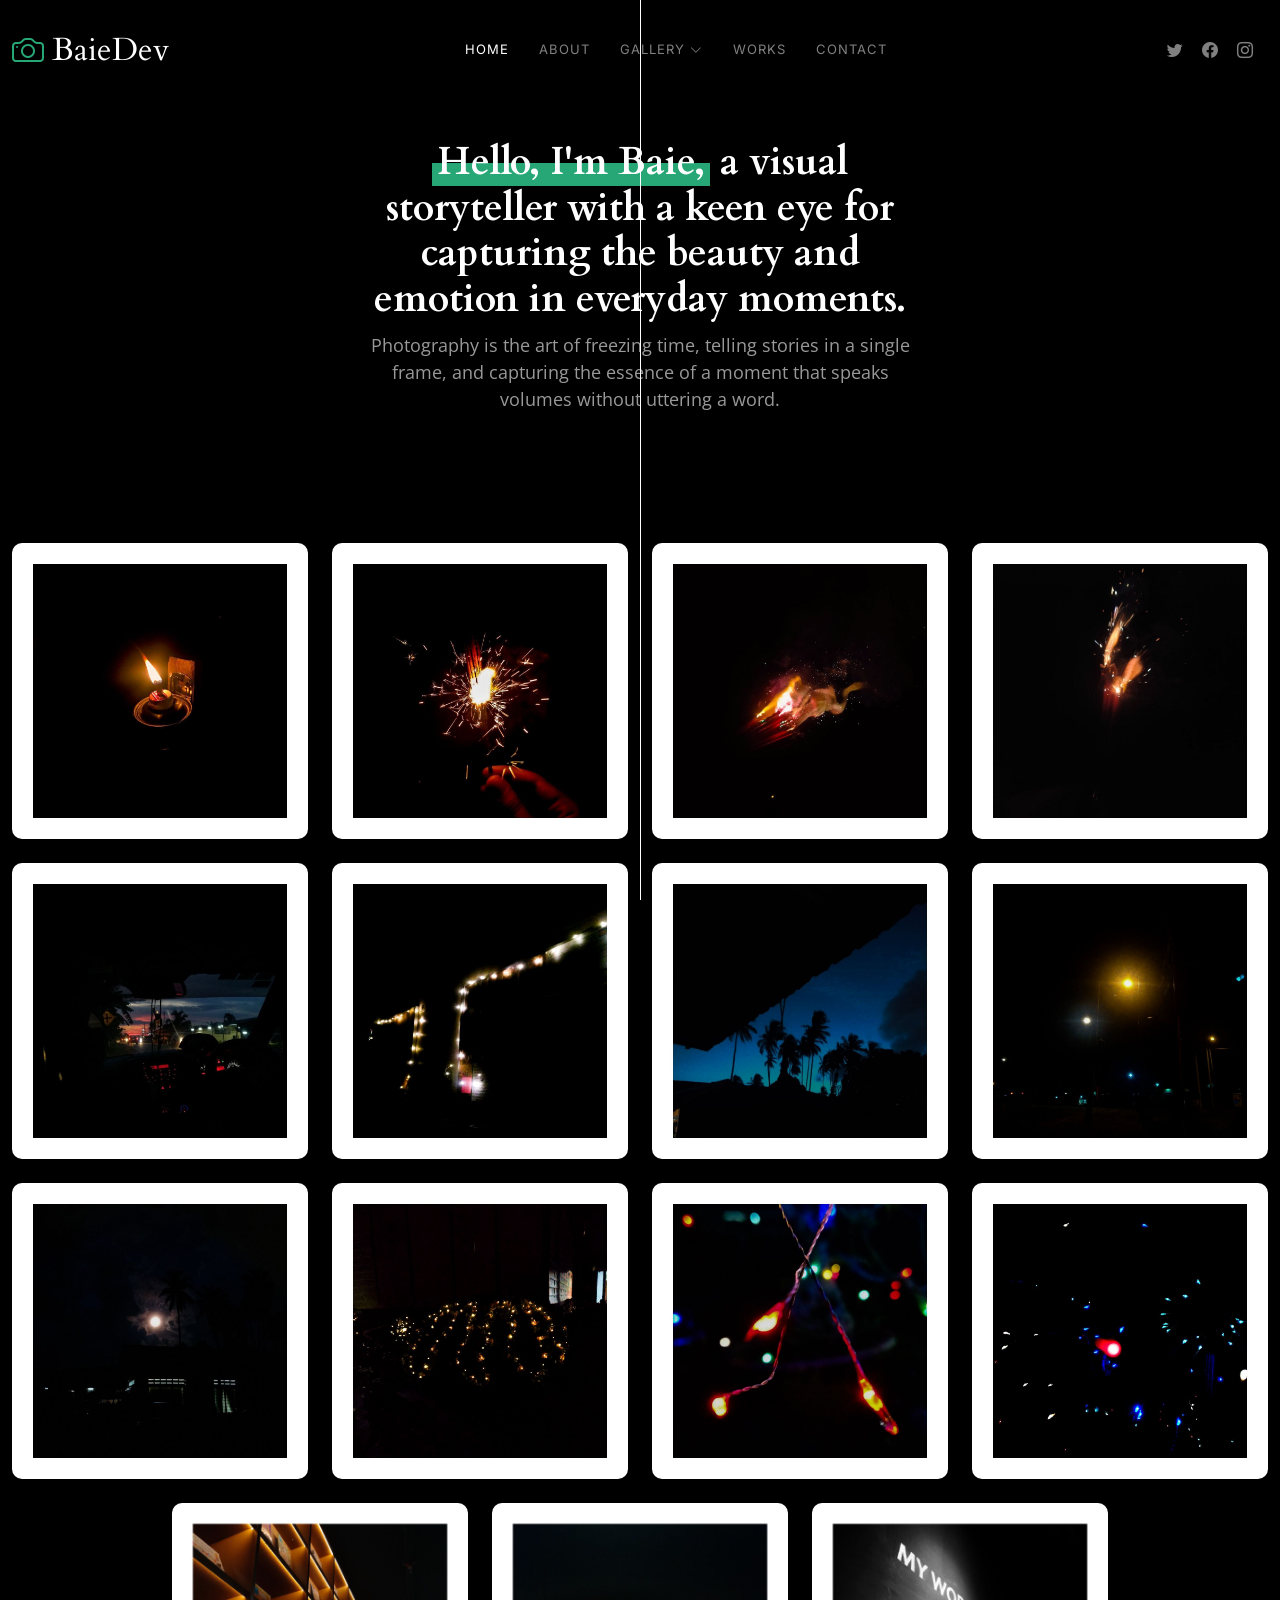
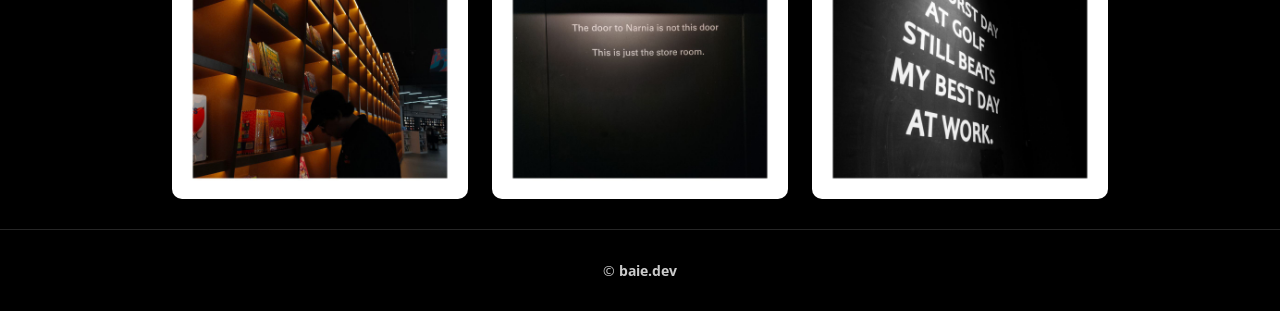
==== index.html @ 37c47ef6 "1st commit" ====
<!DOCTYPE html>
<html lang="en">

<head>
	<meta charset="utf-8">
	<meta content="width=device-width, initial-scale=1.0" name="viewport">

	<title>BaieDev - Photographer Portfolio</title>
	<meta content="" name="description">
	<meta content="" name="keywords">

	<!-- Favicons -->
	<link href="assets/img/favicon.png" rel="icon">
	<link href="assets/img/apple-touch-icon.png" rel="apple-touch-icon">

	<!-- Google Fonts -->
	<link rel="preconnect" href="https://fonts.googleapis.com">
	<link rel="preconnect" href="https://fonts.gstatic.com" crossorigin>
	<link
		href="https://fonts.googleapis.com/css2?family=Open+Sans:ital,wght@0,300;0,400;0,500;0,600;0,700;1,300;1,400;1,600;1,700&family=Inter:ital,wght@0,300;0,400;0,500;0,600;0,700;1,300;1,400;1,500;1,600;1,700&family=Cardo:ital,wght@0,400;0,700;1,400&display=swap"
		rel="stylesheet">

	<!-- Vendor CSS Files -->
	<link href="assets/vendor/bootstrap/css/bootstrap.min.css" rel="stylesheet">
	<link href="assets/vendor/bootstrap-icons/bootstrap-icons.css" rel="stylesheet">
	<link href="assets/vendor/swiper/swiper-bundle.min.css" rel="stylesheet">
	<link href="assets/vendor/glightbox/css/glightbox.min.css" rel="stylesheet">
	<link href="assets/vendor/aos/aos.css" rel="stylesheet">

	<!-- Template Main CSS File -->
	<link href="assets/css/main.css" rel="stylesheet">

	<!-- =======================================================
  * Template Name: Photofolio
  * Updated: Sep 18 2023 with Bootstrap v5.3.2
  * Template URL: https://bootstrapmade.com/photofolio-bootstrap-photography-website-template/
  * Author: BootstrapMade.com
  * License: https://bootstrapmade.com/license/
  ======================================================== -->
</head>

<body>

	<!-- ======= Header ======= -->
	<header id="header" class="header d-flex align-items-center fixed-top">
		<div class="container-fluid d-flex align-items-center justify-content-between">

			<a href="index.html" class="logo d-flex align-items-center  me-auto me-lg-0">
				<!-- Uncomment the line below if you also wish to use an image logo -->
				<!-- <img src="assets/img/logo.png" alt=""> -->
				<i class="bi bi-camera"></i>
				<h1>BaieDev</h1>
			</a>

			<nav id="navbar" class="navbar">
				<ul>
					<li><a href="index.html" class="active">Home</a></li>
					<li><a href="about.html">About</a></li>
					<li class="dropdown"><a href="#"><span>Gallery</span> <i
								class="bi bi-chevron-down dropdown-indicator"></i></a>
						<ul>
							<li><a href="long-shot.html">Long Shot</a></li>
							<li><a href="medium-shot.html">Medium Shot</a></li>
							<li><a href="close-up.html">Close Up</a></li>
							<li><a href="high-angle.html">High Angle</a></li>
							<li><a href="close-angle.html">Close Angle</a></li>
							<!-- <li><a href="gallery.html">Travel</a></li> -->
							<!-- <li class="dropdown"><a href="#"><span>Sub Menu</span> <i class="bi bi-chevron-down dropdown-indicator"></i></a> -->
							<ul>
								<!-- <li><a href="#">Sub Menu 1</a></li>
                  <li><a href="#">Sub Menu 2</a></li>
                  <li><a href="#">Sub Menu 3</a></li> -->
							</ul>
					</li>
				</ul>
				</li>
				<li><a href="works.html">Works</a></li>
				<li><a href="contact.html">Contact</a></li>
				</ul>
			</nav><!-- .navbar -->

			<div class="header-social-links">
				<a href="#" class="twitter"><i class="bi bi-twitter"></i></a>
				<a href="#" class="facebook"><i class="bi bi-facebook"></i></a>
				<a href="#" class="instagram"><i class="bi bi-instagram"></i></a>
				<!-- <a href="#" class="linkedin"><i class="bi bi-linkedin"></i></i></a> -->
			</div>
			<i class="mobile-nav-toggle mobile-nav-show bi bi-list"></i>
			<i class="mobile-nav-toggle mobile-nav-hide d-none bi bi-x"></i>

		</div>
	</header><!-- End Header -->

	<!-- ======= Hero Section ======= -->
	<section id="hero" class="hero d-flex flex-column justify-content-center align-items-center" data-aos="fade"
		data-aos-delay="1500">
		<div class="container">
			<div class="row justify-content-center">
				<div class="col-lg-6 text-center">
					<h2> <span>Hello, I'm Baie,</span>
						a visual storyteller with a keen eye for capturing the beauty and emotion in everyday moments.
					</h2>
					<p>Photography is the art of freezing time, telling stories in a single frame, and capturing the
						essence of a
						moment that speaks volumes without uttering a word.</p>

				</div>
			</div>
		</div>
	</section><!-- End Hero Section -->

	<main id="main" data-aos="fade" data-aos-delay="1500">

		<!-- ======= Gallery Section ======= -->
		<section id="gallery" class="gallery">
			<div class="container-fluid">

				<div class="row gy-4 justify-content-center">
					<div class="col-xl-3 col-lg-4 col-md-6">
						<div class="gallery-item h-100">
							<img src="assets/img/gallery/1.jpg" class="img-fluid" alt="">
							<div class="gallery-links d-flex align-items-center justify-content-center">
								<a href="assets/img/gallery/1.jpg" title="Gallery 1" class="glightbox preview-link"><i
										class="bi bi-arrows-angle-expand"></i></a>
								
							</div>
						</div>
					</div><!-- End Gallery Item -->
					<div class="col-xl-3 col-lg-4 col-md-6">
						<div class="gallery-item h-100">
							<img src="assets/img/gallery/2.jpg" class="img-fluid" alt="">
							<div class="gallery-links d-flex align-items-center justify-content-center">
								<a href="assets/img/gallery/2.jpg" title="Gallery 2" class="glightbox preview-link"><i
										class="bi bi-arrows-angle-expand"></i></a>
								
							</div>
						</div>
					</div><!-- End Gallery Item -->
					<div class="col-xl-3 col-lg-4 col-md-6">
						<div class="gallery-item h-100">
							<img src="assets/img/gallery/3.jpg" class="img-fluid" alt="">
							<div class="gallery-links d-flex align-items-center justify-content-center">
								<a href="assets/img/gallery/3.jpg" title="Gallery 3" class="glightbox preview-link"><i
										class="bi bi-arrows-angle-expand"></i></a>
								
							</div>
						</div>
					</div><!-- End Gallery Item -->
					<div class="col-xl-3 col-lg-4 col-md-6">
						<div class="gallery-item h-100">
							<img src="assets/img/gallery/4.jpg" class="img-fluid" alt="">
							<div class="gallery-links d-flex align-items-center justify-content-center">
								<a href="assets/img/gallery/4.jpg" title="Gallery 4" class="glightbox preview-link"><i
										class="bi bi-arrows-angle-expand"></i></a>
								
							</div>
						</div>
					</div><!-- End Gallery Item -->
					<div class="col-xl-3 col-lg-4 col-md-6">
						<div class="gallery-item h-100">
							<img src="assets/img/gallery/5.jpg" class="img-fluid" alt="">
							<div class="gallery-links d-flex align-items-center justify-content-center">
								<a href="assets/img/gallery/5.jpg" title="Gallery 5" class="glightbox preview-link"><i
										class="bi bi-arrows-angle-expand"></i></a>
								
							</div>
						</div>
					</div><!-- End Gallery Item -->
					<div class="col-xl-3 col-lg-4 col-md-6">
						<div class="gallery-item h-100">
							<img src="assets/img/gallery/6.jpg" class="img-fluid" alt="">
							<div class="gallery-links d-flex align-items-center justify-content-center">
								<a href="assets/img/gallery/6.jpg" title="Gallery 6" class="glightbox preview-link"><i
										class="bi bi-arrows-angle-expand"></i></a>
								
							</div>
						</div>
					</div><!-- End Gallery Item -->
					<div class="col-xl-3 col-lg-4 col-md-6">
						<div class="gallery-item h-100">
							<img src="assets/img/gallery/7.jpg" class="img-fluid" alt="">
							<div class="gallery-links d-flex align-items-center justify-content-center">
								<a href="assets/img/gallery/7.jpg" title="Gallery 7" class="glightbox preview-link"><i
										class="bi bi-arrows-angle-expand"></i></a>
								
							</div>
						</div>
					</div><!-- End Gallery Item -->
					<div class="col-xl-3 col-lg-4 col-md-6">
						<div class="gallery-item h-100">
							<img src="assets/img/gallery/8.jpg" class="img-fluid" alt="">
							<div class="gallery-links d-flex align-items-center justify-content-center">
								<a href="assets/img/gallery/8.jpg" title="Gallery 8" class="glightbox preview-link"><i
										class="bi bi-arrows-angle-expand"></i></a>
								
							</div>
						</div>
					</div><!-- End Gallery Item -->
					<div class="col-xl-3 col-lg-4 col-md-6">
						<div class="gallery-item h-100">
							<img src="assets/img/gallery/9.jpg" class="img-fluid" alt="">
							<div class="gallery-links d-flex align-items-center justify-content-center">
								<a href="assets/img/gallery/9.jpg" title="Gallery 9" class="glightbox preview-link"><i
										class="bi bi-arrows-angle-expand"></i></a>
								
							</div>
						</div>
					</div><!-- End Gallery Item -->
					<div class="col-xl-3 col-lg-4 col-md-6">
						<div class="gallery-item h-100">
							<img src="assets/img/gallery/10.jpg" class="img-fluid" alt="">
							<div class="gallery-links d-flex align-items-center justify-content-center">
								<a href="assets/img/gallery/10.jpg" title="Gallery 10" class="glightbox preview-link"><i
										class="bi bi-arrows-angle-expand"></i></a>
								
							</div>
						</div>
					</div><!-- End Gallery Item -->
					<div class="col-xl-3 col-lg-4 col-md-6">
						<div class="gallery-item h-100">
							<img src="assets/img/gallery/11.jpg" class="img-fluid" alt="">
							<div class="gallery-links d-flex align-items-center justify-content-center">
								<a href="assets/img/gallery/11.jpg" title="Gallery 11" class="glightbox preview-link"><i
										class="bi bi-arrows-angle-expand"></i></a>
								
							</div>
						</div>
					</div><!-- End Gallery Item -->
					<div class="col-xl-3 col-lg-4 col-md-6">
						<div class="gallery-item h-100">
							<img src="assets/img/gallery/12.jpg" class="img-fluid" alt="">
							<div class="gallery-links d-flex align-items-center justify-content-center">
								<a href="assets/img/gallery/12.jpg" title="Gallery 12" class="glightbox preview-link"><i
										class="bi bi-arrows-angle-expand"></i></a>
								
							</div>
						</div>
					</div><!-- End Gallery Item -->
					<div class="col-xl-3 col-lg-4 col-md-6">
						<div class="gallery-item h-100">
							<img src="assets/img/gallery/13.jpg" class="img-fluid" alt="">
							<div class="gallery-links d-flex align-items-center justify-content-center">
								<a href="assets/img/gallery/13.jpg" title="Gallery 12" class="glightbox preview-link"><i
										class="bi bi-arrows-angle-expand"></i></a>
								
							</div>
						</div>
					</div><!-- End Gallery Item -->
					<div class="col-xl-3 col-lg-4 col-md-6">
						<div class="gallery-item h-100">
							<img src="assets/img/gallery/14.jpg" class="img-fluid" alt="">
							<div class="gallery-links d-flex align-items-center justify-content-center">
								<a href="assets/img/gallery/14.jpg" title="Gallery 12" class="glightbox preview-link"><i
										class="bi bi-arrows-angle-expand"></i></a>
								
							</div>
						</div>
					</div><!-- End Gallery Item -->
					<div class="col-xl-3 col-lg-4 col-md-6">
						<div class="gallery-item h-100">
							<img src="assets/img/gallery/16.jpg" class="img-fluid" alt="">
							<div class="gallery-links d-flex align-items-center justify-content-center">
								<a href="assets/img/gallery/16.jpg" title="Gallery 12" class="glightbox preview-link"><i
										class="bi bi-arrows-angle-expand"></i></a>
								
							</div>
						</div>
					</div><!-- End Gallery Item -->

				</div>
			</div>
			</div><!-- End Gallery Item -->

			</div>

			</div>
		</section><!-- End Gallery Section -->

	</main><!-- End #main -->

	<!-- ======= Footer ======= -->
	<footer id="footer" class="footer">
		<div class="container">
			<div class="copyright">
				&copy; <strong><span>baie.dev</span></strong>
			</div>
		</div>
	</footer><!-- End Footer -->

	<a href="#" class="scroll-top d-flex align-items-center justify-content-center"><i
			class="bi bi-arrow-up-short"></i></a>

	<div id="preloader">
		<div class="line"></div>
	</div>

	<!-- Vendor JS Files -->
	<script src="assets/vendor/bootstrap/js/bootstrap.bundle.min.js"></script>
	<script src="assets/vendor/swiper/swiper-bundle.min.js"></script>
	<script src="assets/vendor/glightbox/js/glightbox.min.js"></script>
	<script src="assets/vendor/aos/aos.js"></script>
	<script src="assets/vendor/php-email-form/validate.js"></script>

	<!-- Template Main JS File -->
	<script src="assets/js/main.js"></script>

</body>

</html>
---- assets/css/main.css ----
/**
* Template Name: PhotoFolio
* Updated: Sep 18 2023 with Bootstrap v5.3.2
* Template URL: https://bootstrapmade.com/photofolio-bootstrap-photography-website-template/
* Author: BootstrapMade.com
* License: https://bootstrapmade.com/license/
*/

/*--------------------------------------------------------------
# Set main reusable colors and fonts using CSS variables
# Learn more about CSS variables at https://developer.mozilla.org/en-US/docs/Web/CSS/Using_CSS_custom_properties
--------------------------------------------------------------*/
/* Fonts */
:root {
  --font-default: "Open Sans", system-ui, -apple-system, "Segoe UI", Roboto, "Helvetica Neue", Arial, "Noto Sans", "Liberation Sans", sans-serif, "Apple Color Emoji", "Segoe UI Emoji", "Segoe UI Symbol", "Noto Color Emoji";
  --font-primary: "Inter", sans-serif;
  --font-secondary: "Cardo", sans-serif;
}

/* Colors */
:root {
  --color-default: #fafafa;
  --color-primary: #27a776;
  --color-secondary: #161718;
}

/* Smooth scroll behavior */
:root {
  scroll-behavior: smooth;
}

/*--------------------------------------------------------------
# General
--------------------------------------------------------------*/
body {
  font-family: var(--font-default);
  color: var(--color-default);
  background-color: #000;
}

a {
  color: var(--color-primary);
  text-decoration: none;
}

a:hover {
  color: #32cf93;
  text-decoration: none;
}

h1,
h2,
h3,
h4,
h5,
h6 {
  font-family: var(--font-primary);
}

/*--------------------------------------------------------------
# Sections & Section Header
--------------------------------------------------------------*/
.section-header {
  padding-bottom: 40px;
}

.section-header h2 {
  font-size: 14px;
  font-weight: 500;
  padding: 0;
  line-height: 1px;
  margin: 0 0 5px 0;
  letter-spacing: 2px;
  text-transform: uppercase;
  color: rgba(255, 255, 255, 0.6);
  font-family: var(--font-primary);
}

.section-header h2::after {
  content: "";
  width: 120px;
  height: 1px;
  display: inline-block;
  background: #5bd9a9;
  margin: 4px 10px;
}

.section-header p {
  margin: 0;
  margin: 0;
  font-size: 36px;
  font-weight: 700;
  font-family: var(--font-secondary);
  color: #fff;
}

/*--------------------------------------------------------------
# Page Header
--------------------------------------------------------------*/
.page-header {
  padding: 120px 0 60px 0;
  min-height: 30vh;
  position: relative;
}

.page-header h2 {
  font-size: 56px;
  font-weight: 500;
  color: #fff;
  font-family: var(--font-secondary);
}

@media (max-width: 768px) {
  .page-header h2 {
    font-size: 36px;
  }
}

.page-header p {
  color: rgba(255, 255, 255, 0.8);
}

.page-header .cta-btn {
  font-family: var(--font-primary);
  font-weight: 400;
  font-size: 14px;
  display: inline-block;
  padding: 12px 40px;
  border-radius: 4px;
  letter-spacing: 1px;
  text-transform: uppercase;
  transition: 0.3s;
  color: #fff;
  background: var(--color-primary);
}

.page-header .cta-btn:hover {
  background: #2cbc85;
}

/*--------------------------------------------------------------
# Scroll top button
--------------------------------------------------------------*/
.scroll-top {
  position: fixed;
  visibility: hidden;
  opacity: 0;
  right: 15px;
  bottom: -15px;
  z-index: 99999;
  background: var(--color-primary);
  width: 44px;
  height: 44px;
  border-radius: 50px;
  transition: all 0.4s;
}

.scroll-top i {
  font-size: 24px;
  color: #fff;
  line-height: 0;
}

.scroll-top:hover {
  background: rgba(39, 167, 118, 0.8);
  color: #fff;
}

.scroll-top.active {
  visibility: visible;
  opacity: 1;
  bottom: 15px;
}

/*--------------------------------------------------------------
# Preloader
--------------------------------------------------------------*/
#preloader {
  display: flex;
  position: fixed;
  inset: 0;
  width: 100%;
  height: 100vh;
  z-index: 99999;
}

#preloader:before,
#preloader:after {
  content: "";
  background-color: var(--color-secondary);
  position: absolute;
  inset: 0;
  width: 50%;
  height: 100%;
  transition: all 0.3s ease 0s;
  z-index: -1;
}

#preloader:after {
  left: auto;
  right: 0;
}

#preloader .line {
  position: relative;
  overflow: hidden;
  margin: auto;
  width: 1px;
  height: 280px;
  transition: all 0.8s ease 0s;
}

#preloader .line:before {
  content: "";
  position: absolute;
  background-color: #fff;
  left: 0;
  top: 50%;
  width: 1px;
  height: 0%;
  transform: translateY(-50%);
  animation: lineincrease 1000ms ease-in-out 0s forwards;
}

#preloader .line:after {
  content: "";
  position: absolute;
  background-color: #999;
  left: 0;
  top: 0;
  width: 1px;
  height: 100%;
  transform: translateY(-100%);
  animation: linemove 1200ms linear 0s infinite;
  animation-delay: 2000ms;
}

#preloader.loaded .line {
  opacity: 0;
  height: 100% !important;
}

#preloader.loaded .line:after {
  opacity: 0;
}

#preloader.loaded:before,
#preloader.loaded:after {
  animation: preloaderfinish 300ms ease-in-out 500ms forwards;
}

@keyframes lineincrease {
  0% {
    height: 0%;
  }

  100% {
    height: 100%;
  }
}

@keyframes linemove {
  0% {
    transform: translateY(200%);
  }

  100% {
    transform: translateY(-100%);
  }
}

@keyframes preloaderfinish {
  0% {
    width: 5 0%;
  }

  100% {
    width: 0%;
  }
}

/*--------------------------------------------------------------
# Header
--------------------------------------------------------------*/
.header {
  transition: all 0.5s;
  z-index: 997;
  padding: 30px 0;
  background-color: #000;
}

.header .logo {
  transition: 0.3s;
}

.header .logo img {
  max-height: 40px;
  margin-right: 8px;
}

.header .logo h1 {
  font-size: 32px;
  margin: 0;
  font-weight: 400;
  color: #fff;
  font-family: var(--font-secondary);
}

.header .logo i {
  font-size: 32px;
  margin-right: 8px;
  line-height: 0;
}

@media (max-width: 575px) {
  .header .logo h1 {
    font-size: 26px;
  }

  .header .logo i {
    font-size: 24px;
  }
}

.header .header-social-links {
  padding-right: 15px;
}

.header .header-social-links a {
  color: rgba(255, 255, 255, 0.5);
  padding-left: 15px;
  display: inline-block;
  line-height: 0px;
  transition: 0.3s;
  font-size: 16px;
}

.header .header-social-links a:hover {
  color: #fff;
}

@media (max-width: 575px) {
  .header .header-social-links a {
    padding-left: 5px;
  }
}

/*--------------------------------------------------------------
# Desktop Navigation
--------------------------------------------------------------*/
@media (min-width: 1280px) {
  .navbar {
    padding: 0;
  }

  .navbar ul {
    margin: 0;
    padding: 0;
    display: flex;
    list-style: none;
    align-items: center;
  }

  .navbar li {
    position: relative;
  }

  .navbar a,
  .navbar a:focus {
    display: flex;
    align-items: center;
    justify-content: space-between;
    padding: 10px 0 10px 30px;
    font-family: var(--font-primary);
    text-transform: uppercase;
    letter-spacing: 1px;
    font-size: 13px;
    font-weight: 400;
    color: rgba(255, 255, 255, 0.5);
    white-space: nowrap;
    transition: 0.3s;
  }

  .navbar a i,
  .navbar a:focus i {
    font-size: 12px;
    line-height: 0;
    margin-left: 5px;
  }

  .navbar a:hover,
  .navbar .active,
  .navbar .active:focus,
  .navbar li:hover>a {
    color: #fff;
  }

  .navbar .dropdown ul {
    display: block;
    position: absolute;
    left: 14px;
    top: calc(100% + 30px);
    margin: 0;
    padding: 10px 0;
    z-index: 99;
    opacity: 0;
    visibility: hidden;
    background: var(--color-secondary);
    transition: 0.3s;
    border-radius: 4px;
  }

  .navbar .dropdown ul li {
    min-width: 200px;
  }

  .navbar .dropdown ul a {
    padding: 10px 20px;
    font-size: 15px;
    text-transform: none;
    font-weight: 400;
  }

  .navbar .dropdown ul a i {
    font-size: 12px;
  }

  .navbar .dropdown ul a:hover,
  .navbar .dropdown ul .active:hover,
  .navbar .dropdown ul li:hover>a {
    color: #fff;
  }

  .navbar .dropdown:hover>ul {
    opacity: 1;
    top: 100%;
    visibility: visible;
  }

  .navbar .dropdown .dropdown ul {
    top: 0;
    left: calc(100% - 30px);
    visibility: hidden;
  }

  .navbar .dropdown .dropdown:hover>ul {
    opacity: 1;
    top: 0;
    left: 100%;
    visibility: visible;
  }
}

@media (min-width: 1280px) and (max-width: 1366px) {
  .navbar .dropdown .dropdown ul {
    left: -90%;
  }

  .navbar .dropdown .dropdown:hover>ul {
    left: -100%;
  }
}

@media (min-width: 1280px) {

  .mobile-nav-show,
  .mobile-nav-hide {
    display: none;
  }
}

/*--------------------------------------------------------------
# Mobile Navigation
--------------------------------------------------------------*/
@media (max-width: 1279px) {
  .navbar {
    position: fixed;
    top: 0;
    right: -100%;
    width: 100%;
    max-width: 400px;
    bottom: 0;
    transition: 0.3s;
    z-index: 9997;
  }

  .navbar ul {
    position: absolute;
    inset: 0;
    padding: 50px 0 10px 0;
    margin: 0;
    background: rgba(0, 0, 0, 0.9);
    overflow-y: auto;
    transition: 0.3s;
    z-index: 9998;
  }

  .navbar a,
  .navbar a:focus {
    display: flex;
    align-items: center;
    justify-content: space-between;
    padding: 10px 20px;
    font-family: var(--font-primary);
    font-size: 13px;
    text-transform: uppercase;
    font-weight: 400;
    color: rgba(255, 255, 255, 0.5);
    letter-spacing: 1px;
    white-space: nowrap;
    transition: 0.3s;
  }

  .navbar a i,
  .navbar a:focus i {
    font-size: 12px;
    line-height: 0;
    margin-left: 5px;
  }

  .navbar a:hover,
  .navbar .active,
  .navbar .active:focus,
  .navbar li:hover>a {
    color: #fff;
  }

  .navbar .dropdown ul,
  .navbar .dropdown .dropdown ul {
    position: static;
    display: none;
    padding: 10px 0;
    margin: 10px 20px;
    transition: all 0.5s ease-in-out;
    border: 1px solid black;
  }

  .navbar .dropdown>.dropdown-active,
  .navbar .dropdown .dropdown>.dropdown-active {
    display: block;
  }

  .mobile-nav-show {
    color: #fff;
    font-size: 28px;
    cursor: pointer;
    line-height: 0;
    transition: 0.5s;
    z-index: 9999;
    margin: 0 10px 0 10px;
  }

  .mobile-nav-hide {
    color: #fff;
    font-size: 32px;
    cursor: pointer;
    line-height: 0;
    transition: 0.5s;
    position: fixed;
    right: 20px;
    top: 20px;
    z-index: 9999;
  }

  .mobile-nav-active {
    overflow: hidden;
  }

  .mobile-nav-active .navbar {
    right: 0;
  }

  .mobile-nav-active .navbar:before {
    content: "";
    position: fixed;
    inset: 0;
    background: rgba(22, 23, 24, 0.8);
    z-index: 9996;
  }
}

/*--------------------------------------------------------------
# About Section
--------------------------------------------------------------*/
.about .content h2 {
  font-weight: 700;
  font-size: 24px;
  color: var(--color-primary);
}

.about .content ul {
  list-style: none;
  padding: 0;
}

.about .content ul li {
  margin-bottom: 20px;
  display: flex;
  align-items: center;
}

.about .content ul strong {
  margin-right: 10px;
}

.about .content ul i {
  font-size: 16px;
  margin-right: 5px;
  color: var(--color-primary);
  line-height: 0;
}

/*--------------------------------------------------------------
# Testimonials Section
--------------------------------------------------------------*/
.testimonials {
  margin-top: 80px;
}

.testimonials .testimonial-item {
  box-sizing: content-box;
  padding: 30px;
  margin: 40px 30px;
  background: var(--color-secondary);
  min-height: 320px;
  display: flex;
  flex-direction: column;
  text-align: center;
  transition: 0.3s;
}

.testimonials .testimonial-item .stars {
  margin-bottom: 15px;
}

.testimonials .testimonial-item .stars i {
  color: #ffc107;
  margin: 0 1px;
}

.testimonials .testimonial-item .testimonial-img {
  width: 90px;
  border-radius: 50%;
  border: 5px solid #474a4d;
  margin: 0 auto;
}

.testimonials .testimonial-item h3 {
  font-size: 18px;
  font-weight: bold;
  margin: 10px 0 5px 0;
  color: #fff;
}

.testimonials .testimonial-item h4 {
  font-size: 14px;
  color: rgba(255, 255, 255, 0.5);
  margin: 0;
}

.testimonials .testimonial-item p {
  font-style: italic;
  margin: 0 auto 15px auto;
}

.testimonials .swiper-pagination {
  margin-top: 20px;
  position: relative;
}

.testimonials .swiper-pagination .swiper-pagination-bullet {
  width: 12px;
  height: 12px;
  background-color: rgba(255, 255, 255, 0.2);
  opacity: 1;
}

.testimonials .swiper-pagination .swiper-pagination-bullet-active {
  background-color: rgba(255, 255, 255, 0.5);
}

.testimonials .swiper-slide {
  opacity: 0.3;
}

@media (max-width: 1199px) {
  .testimonials .swiper-slide-active {
    opacity: 1;
  }

  .testimonials .swiper-pagination {
    margin-top: 0;
  }

  .testimonials .testimonial-item {
    margin: 40px 20px;
  }
}

@media (min-width: 1200px) {
  .testimonials .swiper-slide-next {
    opacity: 1;
    transform: scale(1.12);
  }
}

/*--------------------------------------------------------------
# Pricing Section
--------------------------------------------------------------*/
.gallery {
  margin-top: 40px;
}

.gallery .gallery-item {
  position: relative;
  overflow: hidden;
  border-radius: 10px;
}

.gallery .gallery-item img {
  transition: 0.3s;
}

.gallery .gallery-links {
  position: absolute;
  inset: 0;
  opacity: 0;
  transition: all ease-in-out 0.3s;
  background: rgba(0, 0, 0, 0.6);
  z-index: 3;
}

.gallery .gallery-links .preview-link,
.gallery .gallery-links .details-link {
  font-size: 20px;
  color: rgba(255, 255, 255, 0.5);
  transition: 0.3s;
  line-height: 1.2;
  margin: 30px 8px 0 8px;
}

.gallery .gallery-links .preview-link:hover,
.gallery .gallery-links .details-link:hover {
  color: #fff;
}

.gallery .gallery-links .details-link {
  font-size: 30px;
  line-height: 0;
}

.gallery .gallery-item:hover .gallery-links {
  opacity: 1;
}

.gallery .gallery-item:hover .preview-link,
.gallery .gallery-item:hover .details-link {
  margin-top: 0;
}

.gallery .gallery-item:hover img {
  transform: scale(1.1);
}

.glightbox-clean .gslide-description {
  background: #222425;
}

.glightbox-clean .gslide-title {
  color: rgba(255, 255, 255, 0.8);
  margin: 0;
}

/*--------------------------------------------------------------
# Gallery Single Section
--------------------------------------------------------------*/
.gallery-single .portfolio-details-slider img {
  width: 100%;
}

.gallery-single .portfolio-details-slider .swiper-pagination .swiper-pagination-bullet {
  width: 12px;
  height: 12px;
  background-color: rgba(255, 255, 255, 0.7);
  opacity: 1;
}

.gallery-single .portfolio-details-slider .swiper-pagination .swiper-pagination-bullet-active {
  background-color: var(--color-primary);
}

.gallery-single .swiper-button-prev,
.gallery-single .swiper-button-next {
  width: 48px;
  height: 48px;
}

.gallery-single .swiper-button-prev:after,
.gallery-single .swiper-button-next:after {
  color: rgba(255, 255, 255, 0.8);
  background-color: rgba(0, 0, 0, 0.2);
  font-size: 24px;
  border-radius: 50%;
  width: 48px;
  height: 48px;
  display: flex;
  align-items: center;
  justify-content: center;
  transition: 0.3s;
}

.gallery-single .swiper-button-prev:hover:after,
.gallery-single .swiper-button-next:hover:after {
  background-color: rgba(0, 0, 0, 0.6);
}

@media (max-width: 575px) {

  .gallery-single .swiper-button-prev,
  .gallery-single .swiper-button-next {
    display: none;
  }
}

.gallery-single .portfolio-info h3 {
  font-size: 22px;
  font-weight: 700;
  margin-bottom: 20px;
  padding-bottom: 20px;
  position: relative;
  font-family: var(--font-secondary);
}

.gallery-single .portfolio-info h3:after {
  content: "";
  position: absolute;
  display: block;
  width: 50px;
  height: 3px;
  background: var(--color-primary);
  left: 0;
  bottom: 0;
}

.gallery-single .portfolio-info ul {
  list-style: none;
  padding: 0;
  font-size: 15px;
}

.gallery-single .portfolio-info ul li {
  display: flex;
  flex-direction: column;
  padding-bottom: 15px;
}

.gallery-single .portfolio-info ul strong {
  text-transform: uppercase;
  font-weight: 400;
  color: #6b7075;
  font-size: 14px;
}

.gallery-single .portfolio-info .btn-visit {
  padding: 8px 40px;
  background: var(--color-primary);
  color: #fff;
  border-radius: 50px;
  transition: 0.3s;
}

.gallery-single .portfolio-info .btn-visit:hover {
  background: #2cbc85;
}

.gallery-single .portfolio-description h2 {
  font-size: 26px;
  font-weight: 700;
  margin-bottom: 20px;
  color: #fff;
  font-family: var(--font-secondary);
}

.gallery-single .portfolio-description p {
  padding: 0;
}

.gallery-single .portfolio-description .testimonial-item {
  padding: 30px 30px 0 30px;
  position: relative;
  background: var(--color-secondary);
  height: 100%;
  margin-bottom: 50px;
}

.gallery-single .portfolio-description .testimonial-item .testimonial-img {
  width: 90px;
  border-radius: 50px;
  border: 6px solid #2e3133;
  float: left;
  margin: 0 10px 0 0;
}

.gallery-single .portfolio-description .testimonial-item h3 {
  font-size: 18px;
  font-weight: bold;
  margin: 15px 0 5px 0;
  padding-top: 20px;
}

.gallery-single .portfolio-description .testimonial-item h4 {
  font-size: 14px;
  color: rgba(255, 255, 255, 0.6);
  margin: 0;
}

.gallery-single .portfolio-description .testimonial-item .quote-icon-left,
.gallery-single .portfolio-description .testimonial-item .quote-icon-right {
  color: #5bd9a9;
  font-size: 26px;
  line-height: 0;
}

.gallery-single .portfolio-description .testimonial-item .quote-icon-left {
  display: inline-block;
  left: -5px;
  position: relative;
}

.gallery-single .portfolio-description .testimonial-item .quote-icon-right {
  display: inline-block;
  right: -5px;
  position: relative;
  top: 10px;
  transform: scale(-1, -1);
}

.gallery-single .portfolio-description .testimonial-item p {
  font-style: italic;
  margin: 0 0 15px 0 0 0;
  padding: 0;
}

/*--------------------------------------------------------------
# Services Section
--------------------------------------------------------------*/
.services .service-item {
  padding: 50px 30px;
  transition: all ease-in-out 0.4s;
  background: var(--color-secondary);
  height: 100%;
  overflow: hidden;
  z-index: 1;
}

.services .service-item:before {
  content: "";
  position: absolute;
  background: #1d1f20;
  top: -200px;
  transition: all 0.3s;
  z-index: -1;
}

.services .service-item i {
  background: var(--color-primary);
  color: #fff;
  font-size: 24px;
  transition: 0.3s;
  display: flex;
  align-items: center;
  justify-content: center;
  width: 56px;
  height: 56px;
  border-radius: 50%;
}

.services .service-item h4 {
  font-weight: 600;
  margin: 15px 0 0 0;
  transition: 0.3s;
  font-size: 20px;
}

.services .service-item h4 a {
  color: #fff;
}

.services .service-item p {
  line-height: 24px;
  font-size: 14px;
  margin: 15px 0 0 0;
}

.services .service-item:hover:before {
  background: var(--color-primary);
  right: 0;
  top: 0;
  width: 100%;
  height: 100%;
  border-radius: 0px;
}

.services .service-item:hover h4 a,
.services .service-item:hover p {
  color: #fff;
}

.services .service-item:hover i {
  background: #fff;
  color: var(--color-primary);
}

/*--------------------------------------------------------------
# Pricing Section
--------------------------------------------------------------*/
.pricing {
  margin-top: 80px;
}

.pricing .pricing-item {
  border-bottom: 1px dashed #474a4d;
  width: 100%;
  height: 100%;
  padding: 0 0 15px 0;
}

.pricing .pricing-item h3 {
  margin: 0;
  font-size: 18px;
  font-weight: 500;
  color: rgba(255, 255, 255, 0.6);
}

.pricing .pricing-item h4 {
  margin: 0;
  font-size: 16px;
}

/*--------------------------------------------------------------
# Contact Section
--------------------------------------------------------------*/
.contact .info-item+.info-item {
  margin-top: 40px;
}

.contact .info-item i {
  font-size: 20px;
  color: var(--color-primary);
  float: left;
  width: 44px;
  height: 44px;
  background: #222425;
  display: flex;
  justify-content: center;
  align-items: center;
  border-radius: 50px;
  transition: all 0.3s ease-in-out;
  margin-right: 15px;
}

.contact .info-item h4 {
  padding: 0;
  font-size: 20px;
  font-weight: 600;
  margin-bottom: 5px;
  color: rgba(255, 255, 255, 0.5);
}

.contact .info-item p {
  padding: 0;
  margin-bottom: 0;
  font-size: 14px;
  color: #fff;
}

.contact .info-item:hover i {
  background: var(--color-primary);
  color: #fff;
}

.contact .php-email-form {
  width: 100%;
}

.contact .php-email-form .form-group {
  padding-bottom: 8px;
}

.contact .php-email-form .error-message {
  display: none;
  color: #fff;
  background: #df1529;
  text-align: left;
  padding: 15px;
  font-weight: 600;
}

.contact .php-email-form .error-message br+br {
  margin-top: 25px;
}

.contact .php-email-form .sent-message {
  display: none;
  color: #fff;
  background: var(--color-primary);
  text-align: center;
  padding: 15px;
  font-weight: 600;
}

.contact .php-email-form .loading {
  display: none;
  background: var(--color-secondary);
  text-align: center;
  padding: 15px;
  color: rgba(255, 255, 255, 0.6);
}

.contact .php-email-form .loading:before {
  content: "";
  display: inline-block;
  border-radius: 50%;
  width: 24px;
  height: 24px;
  margin: 0 10px -6px 0;
  border: 3px solid var(--color-primary);
  border-top-color: var(--color-secondary);
  animation: animate-loading 1s linear infinite;
}

.contact .php-email-form input,
.contact .php-email-form textarea {
  border-radius: 4px;
  box-shadow: none;
  font-size: 14px;
  background-color: var(--color-secondary);
  border: 1px solid #2e3133;
  color: #fff;
}

.contact .php-email-form input {
  height: 44px;
}

.contact .php-email-form textarea {
  padding: 10px 12px;
}

.contact .php-email-form button[type=submit] {
  background: var(--color-primary);
  border: 0;
  padding: 10px 35px;
  color: #fff;
  transition: 0.4s;
  border-radius: 4px;
}

.contact .php-email-form button[type=submit]:hover {
  background: rgba(39, 167, 118, 0.8);
}

@keyframes animate-loading {
  0% {
    transform: rotate(0deg);
  }

  100% {
    transform: rotate(360deg);
  }
}

/*--------------------------------------------------------------
# Hero Section
--------------------------------------------------------------*/
.hero {
  width: 100%;
  min-height: 30vh;
  background: #000;
  background-size: cover;
  position: relative;
  padding: 140px 0 60px 0;
}

.hero h2 {
  margin: 0 0 10px 0;
  font-size: 38px;
  font-weight: 700;
  color: #fff;
  font-family: var(--font-secondary);
}

.hero h2 span {
  position: relative;
  z-index: 1;
  padding: 0 5px;
  display: inline-block;
}

.hero h2 span:before {
  content: "";
  position: absolute;
  height: 50%;
  bottom: 0;
  left: 0;
  right: 0;
  background: var(--color-primary);
  z-index: -1;
}

.hero p {
  color: rgba(255, 255, 255, 0.6);
  margin-bottom: 30px;
  font-size: 18px;
}

.hero .btn-get-started {
  font-family: var(--font-primary);
  font-weight: 400;
  font-size: 14px;
  display: inline-block;
  padding: 12px 40px;
  border-radius: 4px;
  letter-spacing: 1px;
  text-transform: uppercase;
  transition: 0.3s;
  color: #fff;
  background: var(--color-primary);
}

.hero .btn-get-started:hover {
  background: #2cbc85;
}

@media (max-width: 768px) {
  .hero h2 {
    font-size: 32px;
  }
}

/*--------------------------------------------------------------
# Footer
--------------------------------------------------------------*/
.footer {
  margin-top: 30px;
  padding: 30px 0;
  font-size: 14px;
  border-top: 1px solid rgba(255, 255, 255, 0.15);
}

.footer .copyright {
  text-align: center;
  color: rgba(255, 255, 255, 0.8);
}

.footer .credits {
  padding-top: 6px;
  text-align: center;
  font-size: 13px;
  color: rgba(255, 255, 255, 0.8);
}

.footer .credits a {
  color: var(--color-primary);
}
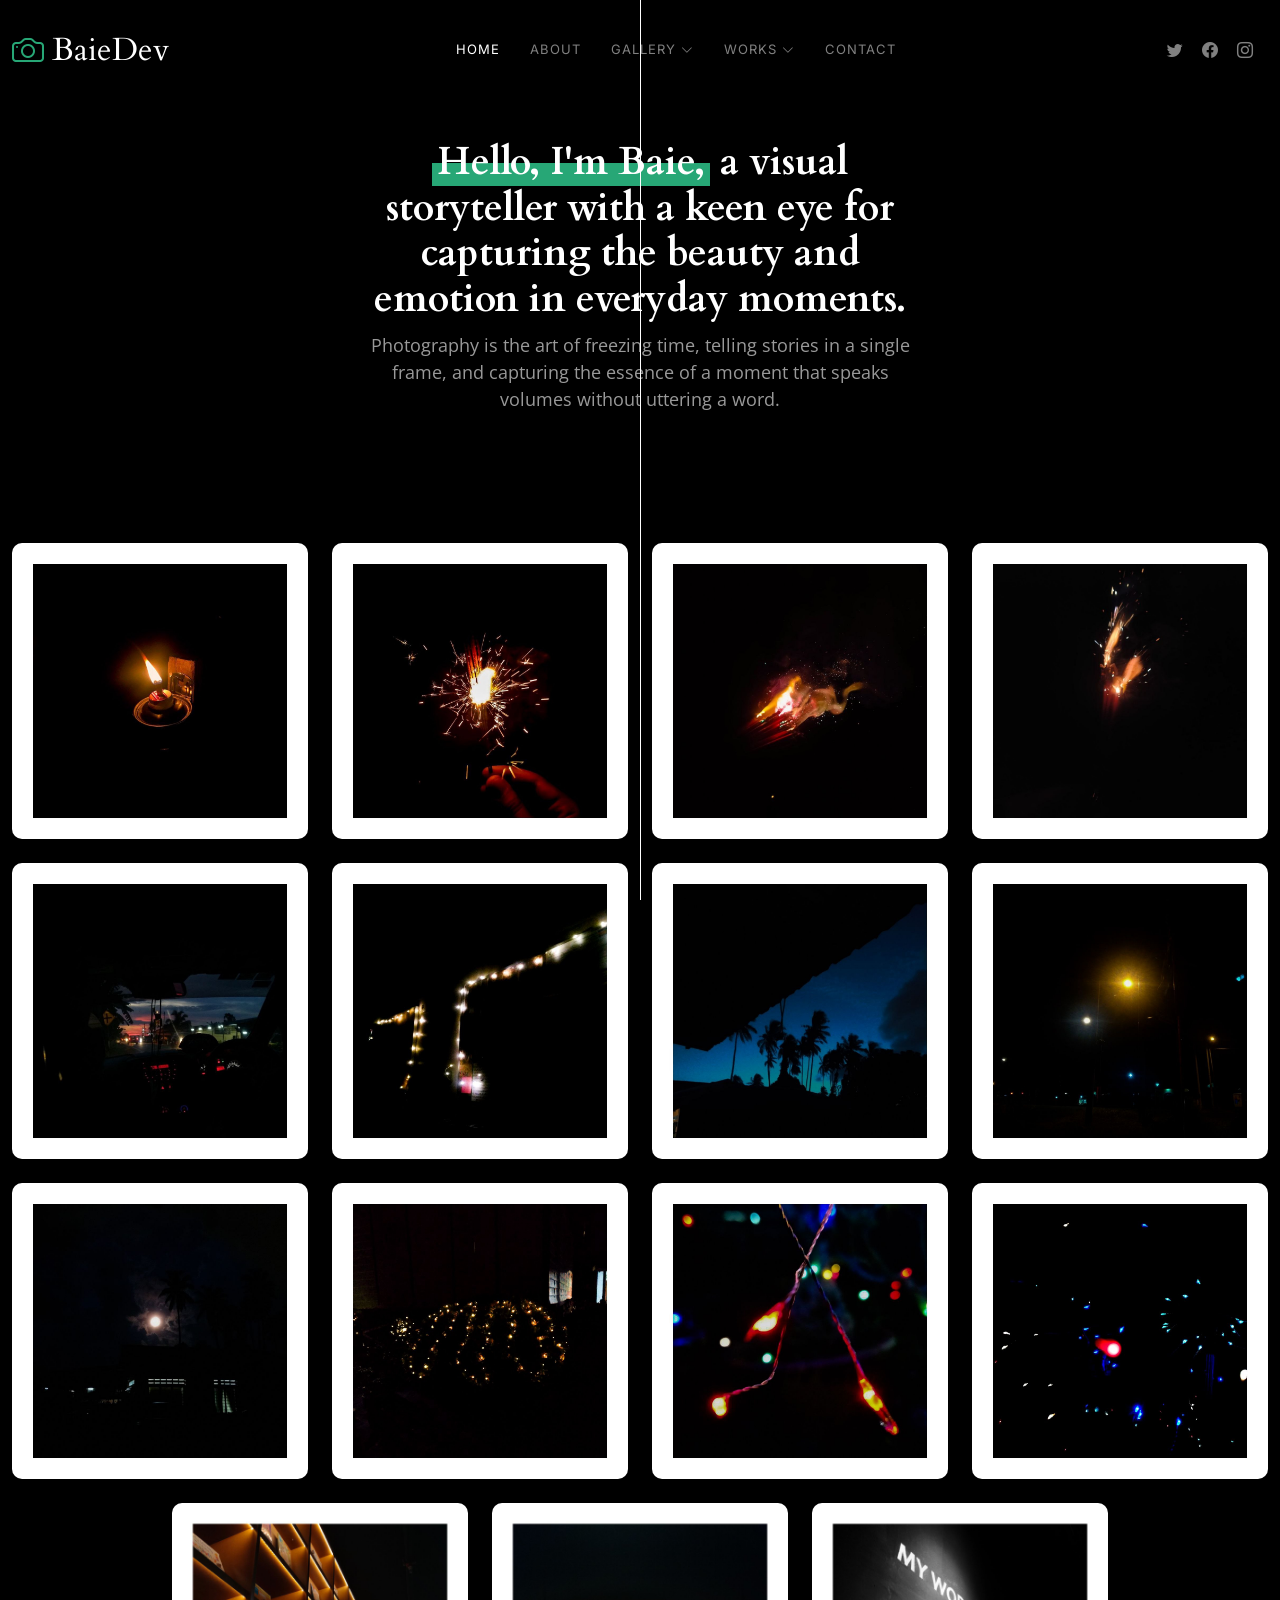
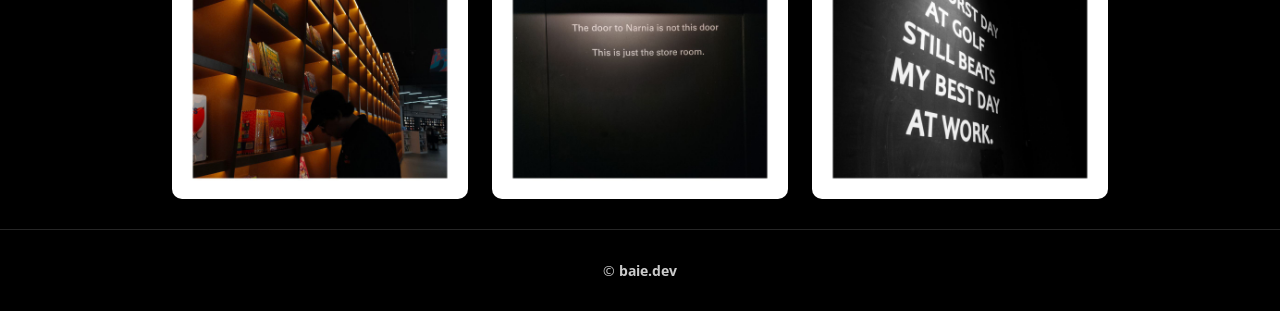
==== commit 53dc1ec0: "update" ====
--- a/index.html
+++ b/index.html
@@ -54,28 +54,26 @@
 
 			<nav id="navbar" class="navbar">
 				<ul>
-					<li><a href="index.html" class="active">Home</a></li>
+					<li><a href="index" class="active">Home</a></li>
 					<li><a href="about.html">About</a></li>
-					<li class="dropdown"><a href="#"><span>Gallery</span> <i
-								class="bi bi-chevron-down dropdown-indicator"></i></a>
+					<li class="dropdown">
+						<a href="#"><span>Gallery</span> <i class="bi bi-chevron-down dropdown-indicator"></i></a>
 						<ul>
 							<li><a href="long-shot.html">Long Shot</a></li>
 							<li><a href="medium-shot.html">Medium Shot</a></li>
 							<li><a href="close-up.html">Close Up</a></li>
 							<li><a href="high-angle.html">High Angle</a></li>
-							<li><a href="close-angle.html">Close Angle</a></li>
-							<!-- <li><a href="gallery.html">Travel</a></li> -->
-							<!-- <li class="dropdown"><a href="#"><span>Sub Menu</span> <i class="bi bi-chevron-down dropdown-indicator"></i></a> -->
-							<ul>
-								<!-- <li><a href="#">Sub Menu 1</a></li>
-                  <li><a href="#">Sub Menu 2</a></li>
-                  <li><a href="#">Sub Menu 3</a></li> -->
-							</ul>
+						</ul>
 					</li>
-				</ul>
-				</li>
-				<li><a href="works.html">Works</a></li>
-				<li><a href="contact.html">Contact</a></li>
+					<li class="dropdown">
+						<a href="#"><span>Works</span> <i
+								class="bi bi-chevron-down dropdown-indicator"></i></a>
+						<ul>
+							<li><a href="mutiara-kata.html">Mutiara Kata</a></li>
+							<li><a href="defect-pictures.html">Defect Pictures</a></li>
+						</ul>
+					</li>
+					<li><a href="contact.html">Contact</a></li>
 				</ul>
 			</nav><!-- .navbar -->
 
@@ -122,7 +120,7 @@
 							<div class="gallery-links d-flex align-items-center justify-content-center">
 								<a href="assets/img/gallery/1.jpg" title="Gallery 1" class="glightbox preview-link"><i
 										class="bi bi-arrows-angle-expand"></i></a>
-								
+
 							</div>
 						</div>
 					</div><!-- End Gallery Item -->
@@ -132,7 +130,7 @@
 							<div class="gallery-links d-flex align-items-center justify-content-center">
 								<a href="assets/img/gallery/2.jpg" title="Gallery 2" class="glightbox preview-link"><i
 										class="bi bi-arrows-angle-expand"></i></a>
-								
+
 							</div>
 						</div>
 					</div><!-- End Gallery Item -->
@@ -142,7 +140,7 @@
 							<div class="gallery-links d-flex align-items-center justify-content-center">
 								<a href="assets/img/gallery/3.jpg" title="Gallery 3" class="glightbox preview-link"><i
 										class="bi bi-arrows-angle-expand"></i></a>
-								
+
 							</div>
 						</div>
 					</div><!-- End Gallery Item -->
@@ -152,7 +150,7 @@
 							<div class="gallery-links d-flex align-items-center justify-content-center">
 								<a href="assets/img/gallery/4.jpg" title="Gallery 4" class="glightbox preview-link"><i
 										class="bi bi-arrows-angle-expand"></i></a>
-								
+
 							</div>
 						</div>
 					</div><!-- End Gallery Item -->
@@ -162,7 +160,7 @@
 							<div class="gallery-links d-flex align-items-center justify-content-center">
 								<a href="assets/img/gallery/5.jpg" title="Gallery 5" class="glightbox preview-link"><i
 										class="bi bi-arrows-angle-expand"></i></a>
-								
+
 							</div>
 						</div>
 					</div><!-- End Gallery Item -->
@@ -172,7 +170,7 @@
 							<div class="gallery-links d-flex align-items-center justify-content-center">
 								<a href="assets/img/gallery/6.jpg" title="Gallery 6" class="glightbox preview-link"><i
 										class="bi bi-arrows-angle-expand"></i></a>
-								
+
 							</div>
 						</div>
 					</div><!-- End Gallery Item -->
@@ -182,7 +180,7 @@
 							<div class="gallery-links d-flex align-items-center justify-content-center">
 								<a href="assets/img/gallery/7.jpg" title="Gallery 7" class="glightbox preview-link"><i
 										class="bi bi-arrows-angle-expand"></i></a>
-								
+
 							</div>
 						</div>
 					</div><!-- End Gallery Item -->
@@ -192,7 +190,7 @@
 							<div class="gallery-links d-flex align-items-center justify-content-center">
 								<a href="assets/img/gallery/8.jpg" title="Gallery 8" class="glightbox preview-link"><i
 										class="bi bi-arrows-angle-expand"></i></a>
-								
+
 							</div>
 						</div>
 					</div><!-- End Gallery Item -->
@@ -202,7 +200,7 @@
 							<div class="gallery-links d-flex align-items-center justify-content-center">
 								<a href="assets/img/gallery/9.jpg" title="Gallery 9" class="glightbox preview-link"><i
 										class="bi bi-arrows-angle-expand"></i></a>
-								
+
 							</div>
 						</div>
 					</div><!-- End Gallery Item -->
@@ -212,7 +210,7 @@
 							<div class="gallery-links d-flex align-items-center justify-content-center">
 								<a href="assets/img/gallery/10.jpg" title="Gallery 10" class="glightbox preview-link"><i
 										class="bi bi-arrows-angle-expand"></i></a>
-								
+
 							</div>
 						</div>
 					</div><!-- End Gallery Item -->
@@ -222,7 +220,7 @@
 							<div class="gallery-links d-flex align-items-center justify-content-center">
 								<a href="assets/img/gallery/11.jpg" title="Gallery 11" class="glightbox preview-link"><i
 										class="bi bi-arrows-angle-expand"></i></a>
-								
+
 							</div>
 						</div>
 					</div><!-- End Gallery Item -->
@@ -232,7 +230,7 @@
 							<div class="gallery-links d-flex align-items-center justify-content-center">
 								<a href="assets/img/gallery/12.jpg" title="Gallery 12" class="glightbox preview-link"><i
 										class="bi bi-arrows-angle-expand"></i></a>
-								
+
 							</div>
 						</div>
 					</div><!-- End Gallery Item -->
@@ -242,7 +240,7 @@
 							<div class="gallery-links d-flex align-items-center justify-content-center">
 								<a href="assets/img/gallery/13.jpg" title="Gallery 12" class="glightbox preview-link"><i
 										class="bi bi-arrows-angle-expand"></i></a>
-								
+
 							</div>
 						</div>
 					</div><!-- End Gallery Item -->
@@ -252,7 +250,7 @@
 							<div class="gallery-links d-flex align-items-center justify-content-center">
 								<a href="assets/img/gallery/14.jpg" title="Gallery 12" class="glightbox preview-link"><i
 										class="bi bi-arrows-angle-expand"></i></a>
-								
+
 							</div>
 						</div>
 					</div><!-- End Gallery Item -->
@@ -262,7 +260,7 @@
 							<div class="gallery-links d-flex align-items-center justify-content-center">
 								<a href="assets/img/gallery/16.jpg" title="Gallery 12" class="glightbox preview-link"><i
 										class="bi bi-arrows-angle-expand"></i></a>
-								
+
 							</div>
 						</div>
 					</div><!-- End Gallery Item -->
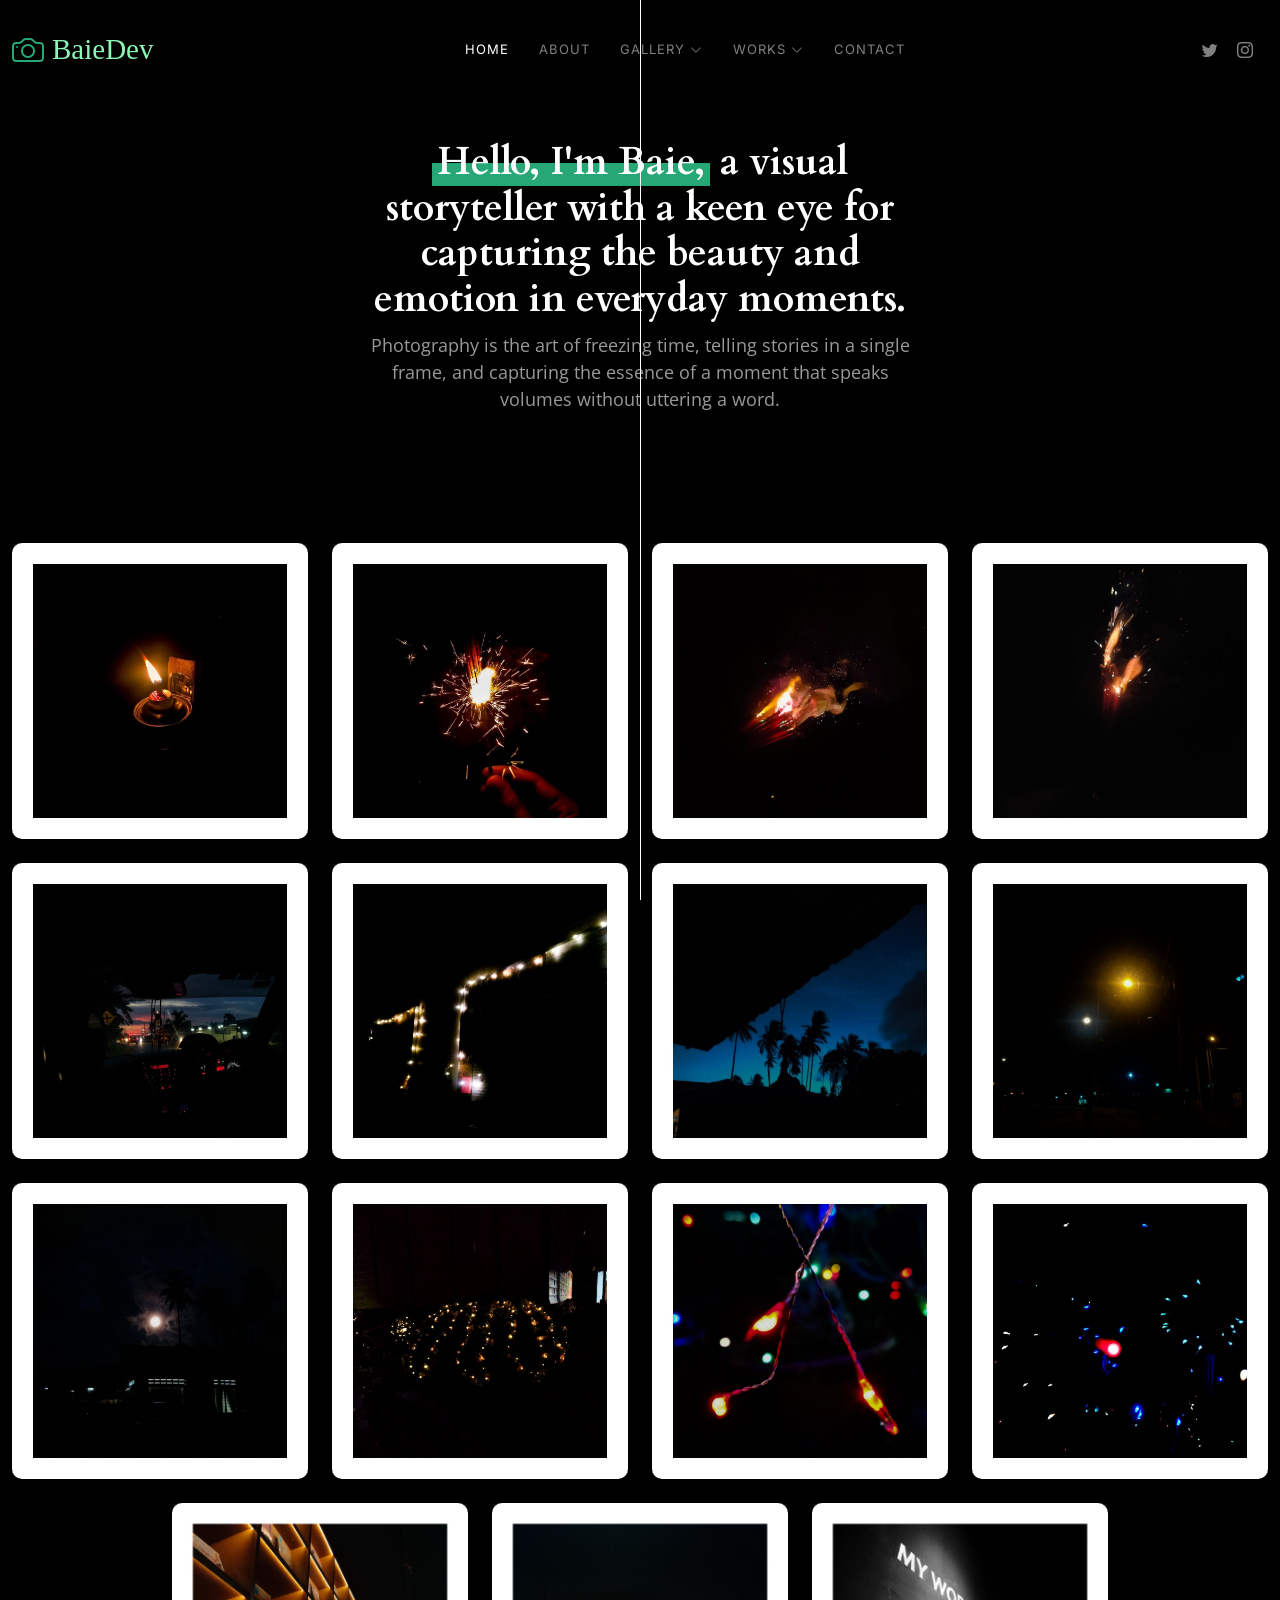
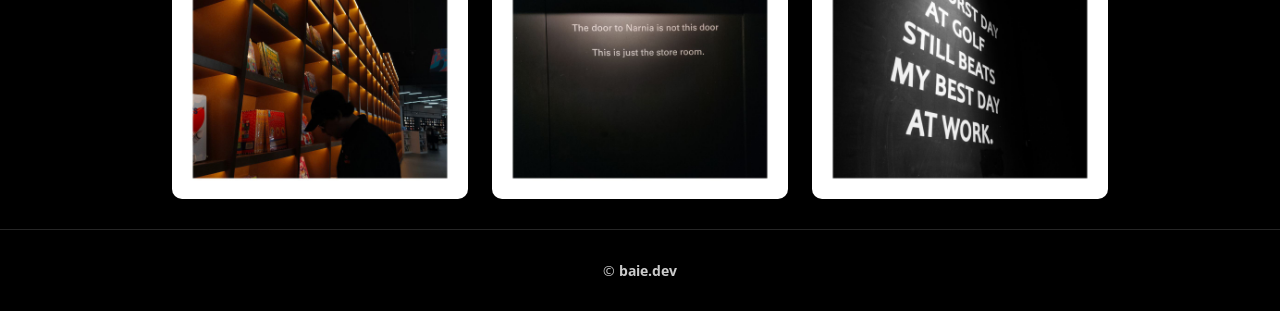
==== commit fbb8f892: "update i" ====
--- a/index.html
+++ b/index.html
@@ -10,8 +10,8 @@
 	<meta content="" name="keywords">
 
 	<!-- Favicons -->
-	<link href="assets/img/favicon.png" rel="icon">
-	<link href="assets/img/apple-touch-icon.png" rel="apple-touch-icon">
+	<link href="assets/img/logo.png" rel="icon">
+	<link href="assets/img/logo.png" rel="apple-touch-icon">
 
 	<!-- Google Fonts -->
 	<link rel="preconnect" href="https://fonts.googleapis.com">
@@ -78,10 +78,9 @@
 			</nav><!-- .navbar -->
 
 			<div class="header-social-links">
-				<a href="#" class="twitter"><i class="bi bi-twitter"></i></a>
-				<a href="#" class="facebook"><i class="bi bi-facebook"></i></a>
-				<a href="#" class="instagram"><i class="bi bi-instagram"></i></a>
-				<!-- <a href="#" class="linkedin"><i class="bi bi-linkedin"></i></i></a> -->
+				<a href="https://www.twitter.com/baieyo" class="twitter"><i class="bi bi-twitter"></i></a>
+				<a href="https://www.instagram.com/baiewy" class="instagram"><i class="bi bi-instagram"></i></a>
+				
 			</div>
 			<i class="mobile-nav-toggle mobile-nav-show bi bi-list"></i>
 			<i class="mobile-nav-toggle mobile-nav-hide d-none bi bi-x"></i>
--- a/assets/css/main.css
+++ b/assets/css/main.css
@@ -299,11 +299,11 @@
 }
 
 .header .logo h1 {
-  font-size: 32px;
+  font-size: 29px;
   margin: 0;
   font-weight: 400;
-  color: #fff;
-  font-family: var(--font-secondary);
+  color: #8ef5b7;
+  font-family: 'Caveat', cursive;
 }
 
 .header .logo i {
